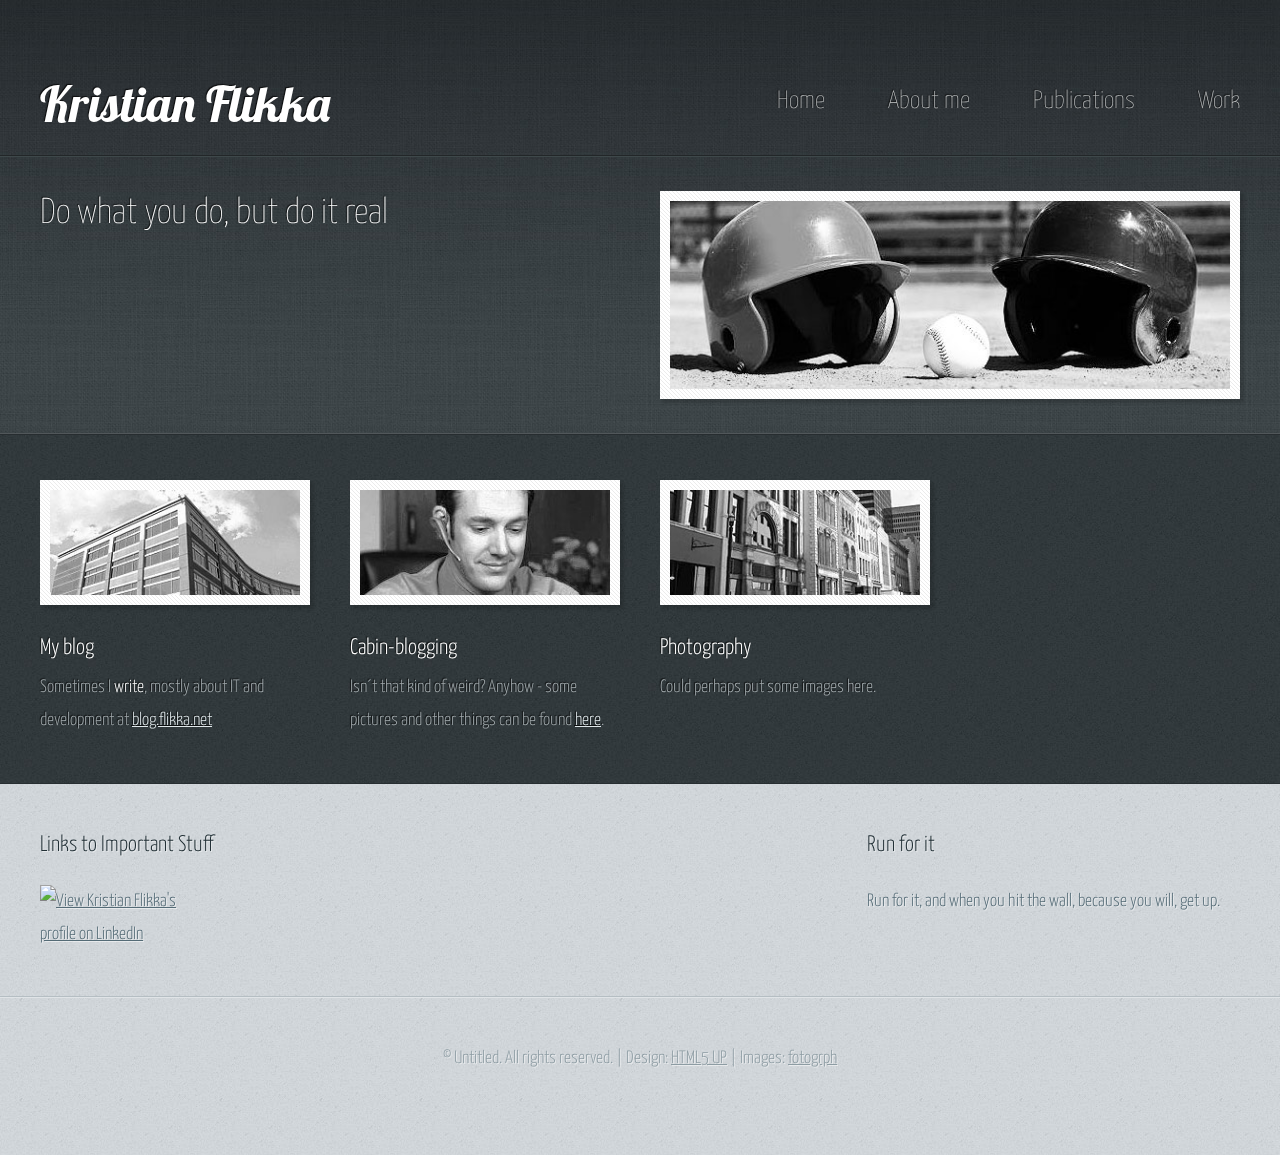
==== index.html @ 6184d1b3 "Initial pages" ====
<!DOCTYPE HTML>
<!--
	Halcyonic 3.1 by HTML5 UP
	html5up.net | @n33co
	Free for personal and commercial use under the CCA 3.0 license (html5up.net/license)
-->
<html>
	<head>
		<title>Kristian Flikka</title>
		<meta http-equiv="content-type" content="text/html; charset=utf-8" />
		<meta name="description" content="" />
		<meta name="keywords" content="" />
		<script src="js/jquery.min.js"></script>
		<script src="js/config.js"></script>
		<script src="js/skel.min.js"></script>
		<script src="js/skel-panels.min.js"></script>
		<noscript>
			<link rel="stylesheet" href="css/skel-noscript.css" />
			<link rel="stylesheet" href="css/style.css" />
			<link rel="stylesheet" href="css/style-desktop.css" />
		</noscript>
		<!--[if lte IE 9]><link rel="stylesheet" href="css/ie9.css" /><![endif]-->
		<!--[if lte IE 8]><script src="js/html5shiv.js"></script><![endif]-->
	</head>
	<body>

		<!-- Header -->
			<div id="header-wrapper">
				<header id="header" class="container">
					<div class="row">
						<div class="12u">
						
							<!-- Logo -->
								<h1><a href="index.html" id="logo">Kristian Flikka</a></h1>
							
							<!-- Nav -->
								<nav id="nav">
									<a href="index.html">Home</a>
									<a href="about_me.html">About me</a>
									<a href="publications.html">Publications</a>
									<a href="work.html">Work</a>
								</nav>
						</div>
					</div>
				</header>
				<div id="banner">
					<div class="container">
						<div class="row">
							<div class="6u">
							
								<!-- Banner Copy -->
									<p>Do what you do, but do it real</p>

							</div>
							<div class="6u">
								
								<!-- Banner Image -->
									<a href="#" class="bordered-feature-image"><img src="images/banner.jpg" alt="" /></a>
							
							</div>
						</div>
					</div>
				</div>
			</div>

		<!-- Features -->
			<div id="features-wrapper">
				<div id="features">
					<div class="container">
						<div class="row">
							<div class="3u">
							
								<!-- Feature #1 -->
									<section>
										<a href="#" class="bordered-feature-image"><img src="images/pic01.jpg" alt="" /></a>
										<h2>My blog</h2>
										<p>
											Sometimes I <strong>write</strong>, mostly about IT and development at
											<a href="http://blog.flikka.net/">blog.flikka.net</a>
										</p>
									</section>

							</div>
							<div class="3u">
								
								<!-- Feature #2 -->
									<section>
										<a href="#" class="bordered-feature-image"><img src="images/pic02.jpg" alt="" /></a>
										<h2>Cabin-blogging</h2>
										<p>
											Isn´t that kind of weird? Anyhow - some pictures and other things can be found
											<a href="http://hytte.flikka.net">here</a>.
										</p>
									</section>

							</div>
							<div class="3u">
								
								<!-- Feature #3 -->
									<section>
										<a href="#" class="bordered-feature-image"><img src="images/pic03.jpg" alt="" /></a>
										<h2>Photography</h2>
										<p>
											Could perhaps put some images here.
										</p>
									</section>

							</div>
						</div>
					</div>
				</div>
			</div>

		
		<!-- Footer -->
			<div id="footer-wrapper">
				<footer id="footer" class="container">
					<div class="row">
						<div class="8u">
						
							<!-- Links -->
								<section>
									<h2>Links to Important Stuff</h2>
									<div>
										<div class="row">
											<div class="3u">
												<ul class="link-list last-child">
													<li><a href="http://no.linkedin.com/pub/kristian-flikka/9/a70/448">
													<img src="https://static.licdn.com/scds/common/u/img/webpromo/btn_profile_bluetxt_80x15.png" width="80" height="15" border="0" alt="View Kristian Flikka's profile on LinkedIn"></a></li>
												</ul>
											</div>
										</div>
									</div>
								</section>

						</div>
						<div class="4u">
							
							<!-- Blurb -->
								<section>
									<h2>Run for it</h2>
									<p>
										Run for it, and when you hit the wall, because you will, get up.
									</p>
								</section>
						
						</div>
					</div>
				</footer>
			</div>

		<!-- Copyright -->
			<div id="copyright">
				&copy; Untitled. All rights reserved. | Design: <a href="http://html5up.net">HTML5 UP</a> | Images: <a href="http://fotogrph.com">fotogrph</a>
			</div>

	</body>
</html>
---- css/skel-noscript.css ----
/* Resets (http://meyerweb.com/eric/tools/css/reset/ | v2.0 | 20110126 | License: none (public domain)) */

	html,body,div,span,applet,object,iframe,h1,h2,h3,h4,h5,h6,p,blockquote,pre,a,abbr,acronym,address,big,cite,code,del,dfn,em,img,ins,kbd,q,s,samp,small,strike,strong,sub,sup,tt,var,b,u,i,center,dl,dt,dd,ol,ul,li,fieldset,form,label,legend,table,caption,tbody,tfoot,thead,tr,th,td,article,aside,canvas,details,embed,figure,figcaption,footer,header,hgroup,menu,nav,output,ruby,section,summary,time,mark,audio,video{margin:0;padding:0;border:0;font-size:100%;font:inherit;vertical-align:baseline;}article,aside,details,figcaption,figure,footer,header,hgroup,menu,nav,section{display:block;}body{line-height:1;}ol,ul{list-style:none;}blockquote,q{quotes:none;}blockquote:before,blockquote:after,q:before,q:after{content:'';content:none;}table{border-collapse:collapse;border-spacing:0;}body{-webkit-text-size-adjust:none}

/* Box Model */

	*, *:before, *:after {
		-moz-box-sizing: border-box;
		-webkit-box-sizing: border-box;
		-o-box-sizing: border-box;
		-ms-box-sizing: border-box;
		box-sizing: border-box;
	}

/* Container */

	body {
		min-width: 1200px;
	}

	.container {
		width: 1200px;
		margin-left: auto;
		margin-right: auto;
	}

	/* Modifiers */
	
		.container.small {
			width: 900px;
		}

		.container.big {
			width: 100%;
			max-width: 1500px;
			min-width: 1200px;
		}

/* Grid */

	/* Cells */

		.\31 2u { width: 100% }
		.\31 1u { width: 91.6666666667% }
		.\31 0u { width: 83.3333333333% }
		.\39 u { width: 75% }
		.\38 u { width: 66.6666666667% }
		.\37 u { width: 58.3333333333% }
		.\36 u { width: 50% }
		.\35 u { width: 41.6666666667% }
		.\34 u { width: 33.3333333333% }
		.\33 u { width: 25% }
		.\32 u { width: 16.6666666667% }
		.\31 u { width: 8.3333333333% }
		.\-11u { margin-left: 91.6666666667% }
		.\-10u { margin-left: 83.3333333333% }
		.\-9u { margin-left: 75% }
		.\-8u { margin-left: 66.6666666667% }
		.\-7u { margin-left: 58.3333333333% }
		.\-6u { margin-left: 50% }
		.\-5u { margin-left: 41.6666666667% }
		.\-4u { margin-left: 33.3333333333% }
		.\-3u { margin-left: 25% }
		.\-2u { margin-left: 16.6666666667% }
		.\-1u { margin-left: 8.3333333333% }

		.row > * {
			padding: 40px 0 0 40px;
			float: left;
			-moz-box-sizing: border-box;
			-webkit-box-sizing: border-box;
			-o-box-sizing: border-box;
			-ms-box-sizing: border-box;
			box-sizing: border-box;
		}

		.row + .row > * {
			padding-top: 40px;
		}

		.row {
			margin-left: -40px;
		}

	/* Rows */

		.row:after {
			content: '';
			display: block;
			clear: both;
			height: 0;
		}

		.row:first-child > * {
			padding-top: 0;
		}

		.row > * {
			padding-top: 0;
		}

		/* Modifiers */

			/* Flush */

				.row.flush {
					margin-left: 0;
				}

				.row.flush > * {
					padding: 0 !important;
				}

			/* Quarter */

				.row.quarter > * {
					padding: 10px 0 0 10px;
				}

				.row.quarter + .row.quarter > * {
					padding-top: 10px;
				}

				.row.quarter {
					margin-left: -10px;
				}

			/* Half */

				.row.half > * {
					padding: 20px 0 0 20px;
				}

				.row.half + .row.half > * {
					padding-top: 20px;
				}

				.row.half {
					margin-left: -20px;
				}

			/* One and (a) Half */

				.row.oneandhalf > * {
					padding: 60px 0 0 60px;
				}

				.row.oneandhalf + .row.oneandhalf > * {
					padding-top: 60px;
				}

				.row.oneandhalf {
					margin-left: -60px;
				}

			/* Double */

				.row.double > * {
					padding: 80px 0 0 80px;
				}

				.row.double + .row.double > * {
					padding-top: 80px;
				}

				.row.double {
					margin-left: -80px;
				}
---- css/style.css ----
@import url(http://fonts.googleapis.com/css?family=Yanone+Kaffeesatz:400,300,200);
@import url(http://fonts.googleapis.com/css?family=Lobster);

/*
	Halcyonic 3.1 by HTML5 UP
	html5up.net | @n33co
	Free for personal and commercial use under the CCA 3.0 license (html5up.net/license)
*/

/*********************************************************************************/
/* Global                                                                        */
/*********************************************************************************/

/* Basic */

	body
	{
		background: #D4D9DD url('images/bg03.jpg');
	}

	body, input, textarea, select
	{
		color: #474f51;
		font-size: 13.5pt;
		font-family: 'Yanone Kaffeesatz';
		line-height: 1.85em;
		font-weight: 300;
	}

	ul, ol, p, dl
	{
		margin: 0 0 2em 0;
	}

	a
	{
		text-decoration: underline;
	}
	
	a:hover
	{
		text-decoration: none;
	}

	section > :last-child, .last-child
	{
		margin-bottom: 0 !important;
	}

/* Multi-use */

	.link-list
	{
	}
	
		.link-list li
		{
			padding: 0.2em 0 0.2em 0;
		}
		
		.link-list li:first-child
		{
			padding-top: 0 !important;
			border-top: 0 !important;
		}
		
		.link-list li:last-child
		{
			padding-bottom: 0 !important;
			border-bottom: 0 !important;
		}

		#content .link-list li
		{
			border-bottom: solid 1px #e2e6e8;
		}

		#footer .link-list li
		{
			border-top: solid 1px #e0e4e6;
			border-bottom: solid 1px #b5bec3;
		}

	.quote-list
	{
	}
	
		.quote-list li
		{
			padding: 1em 0 1em 0;
			overflow: hidden;
		}
		
		.quote-list li:first-child
		{
			padding-top: 0 !important;
			border-top: 0 !important;
		}

		.quote-list li:last-child
		{
			padding-bottom: 0 !important;
			border-bottom: 0 !important;
		}

			.quote-list li img
			{
				float: left;
			}

			.quote-list li p
			{
				margin: 0 0 0 90px;
				font-size: 1.2em;
				font-style: italic;
			}
			
			.quote-list li span
			{
				display: block;
				margin-left: 90px;
				font-size: 0.9em;
				font-weight: 400;
			}

		#content .quote-list li
		{
			border-bottom: solid 1px #e2e6e8;
		}

		#footer .quote-list li
		{
			border-top: solid 1px #e0e4e6;
			border-bottom: solid 1px #b5bec3;
		}
	
	.check-list
	{
	}

		.check-list li
		{
			padding: 0.7em 0 0.7em 45px;
			font-size: 1.2em;
			background: url('images/icon-checkmark.png') 0px 1.05em no-repeat;
		}
		
		.check-list li:first-child
		{
			padding-top: 0 !important;
			border-top: 0 !important;
			background-position: 0 0.3em;
		}

		.check-list li:last-child
		{
			padding-bottom: 0 !important;
			border-bottom: 0 !important;
		}

		#content .check-list li
		{
			border-bottom: solid 1px #e2e6e8;
		}

		#footer .check-list li
		{
			border-top: solid 1px #e0e4e6;
			border-bottom: solid 1px #b5bec3;
		}
		
	.feature-image
	{
		display: block;
		margin: 0 0 2em 0;
		outline: 0;
	}
	
		.feature-image img
		{
			display: block;
			width: 100%;
		}

	.bordered-feature-image
	{
		display: block;
		background: #fff url('images/bg04.png');
		padding: 10px;
		box-shadow: 3px 3px 3px 1px rgba(0,0,0,0.15);
		margin: 0 0 1.5em 0;
		outline: 0;
	}
	
		.bordered-feature-image img
		{
			display: block;
			width: 100%;
		}
	
	.button-big
	{
		display: inline-block;
		background: #ed391b;
		color: #fff;
		text-decoration: none;
		font-size: 1.75em;
		font-weight: 300;
		padding: 15px 45px 15px 45px;
		outline: 0;
		border-radius: 10px;
		box-shadow: inset 0px 0px 0px 1px rgba(0,0,0,0.75), inset 0px 2px 0px 0px rgba(255,192,192,0.5), inset 0px 0px 0px 2px rgba(255,96,96,0.85), 3px 3px 3px 1px rgba(0,0,0,0.15);
		background-image: -moz-linear-gradient(top, #ed391b, #ce1a00);
		background-image: -webkit-linear-gradient(top, #ed391b, #ce1a00);
		background-image: -webkit-gradient(linear, 0% 0%, 0% 100%, from(#ed391b), to(#ce1a00));
		background-image: -ms-linear-gradient(top, #ed391b, #ce1a00);
		background-image: -o-linear-gradient(top, #ed391b, #ce1a00);
		background-image: linear-gradient(top, #ed391b, #ce1a00);
		text-shadow: -1px -1px 1px rgba(0,0,0,0.5);
	}

	.button-big:hover
	{
		background: #fd492b;
		box-shadow: inset 0px 0px 0px 1px rgba(0,0,0,0.75), inset 0px 2px 0px 0px rgba(255,192,192,0.5), inset 0px 0px 0px 2px rgba(255,96,96,0.85), 3px 3px 3px 1px rgba(0,0,0,0.15);
		background-image: -moz-linear-gradient(top, #fd492b, #de2a10);
		background-image: -webkit-linear-gradient(top, #fd492b, #de2a10);
		background-image: -webkit-gradient(linear, 0% 0%, 0% 100%, from(#fd492b), to(#de2a10));
		background-image: -ms-linear-gradient(top, #fd492b, #de2a10);
		background-image: -o-linear-gradient(top, #fd492b, #de2a10);
		background-image: linear-gradient(top, #fd492b, #de2a10);
	}

	.button-big:active
	{
		background: #ce1a00;
		box-shadow: inset 0px 0px 0px 1px rgba(0,0,0,0.75), inset 0px 2px 0px 0px rgba(255,192,192,0.5), inset 0px 0px 0px 2px rgba(255,96,96,0.85), 3px 3px 3px 1px rgba(0,0,0,0.15);
		background-image: -moz-linear-gradient(top, #ce1a00, #ed391b);
		background-image: -webkit-linear-gradient(top, #ce1a00, #ed391b);
		background-image: -webkit-gradient(linear, 0% 0%, 0% 100%, from(#ce1a00), to(#ed391b));
		background-image: -ms-linear-gradient(top, #ce1a00, #ed391b);
		background-image: -o-linear-gradient(top, #ce1a00, #ed391b);
		background-image: linear-gradient(top, #ce1a00, #ed391b);
	}
---- css/style-desktop.css ----
/*
	Halcyonic 3.1 by HTML5 UP
	html5up.net | @n33co
	Free for personal and commercial use under the CCA 3.0 license (html5up.net/license)
*/

/*********************************************************************************/
/* Desktop (>= 480px)                                                            */
/*********************************************************************************/

/* Basic */

	body
	{
		min-width: 1200px;
	}

	section:last-child
	{
		margin-bottom: 0 !important;
	}

/* Wrappers */

	#header-wrapper
	{
		background: #3B4346 url('images/bg01.jpg');
		border-bottom: solid 1px #272d30;
		box-shadow: inset 0px -1px 0px 0px #51575a;
		text-shadow: -1px -1px 1px rgba(0,0,0,0.75);
	}

	.subpage #header-wrapper
	{
		height: 155px;
	}
	
	#features-wrapper
	{
		background: #353D40 url('images/bg02.jpg');
		border-bottom: solid 1px #272e31;
		padding: 45px 0 45px 0;
		text-shadow: -1px -1px 1px rgba(0,0,0,0.75);
	}
	
	#content-wrapper
	{
		background: #f7f7f7 url('images/bg04.png');
		border-top: solid 1px #fff;
		padding: 45px 0 45px 0;
	}
	
	#footer-wrapper
	{
		padding: 45px 0 45px 0;
		text-shadow: 1px 1px 1px rgba(255,255,255,1);
	}

/* Header */

	#header
	{
		min-height: 155px;
		position: relative;
	}

		#header h1
		{
			position: absolute;
			left: 0;
			bottom: 35px;
			font-family: 'Lobster', sans-serif;
			font-size: 2.75em;
		}
	
			#header h1 a
			{
				color: #fff;
				text-decoration: none;
			}

		#header nav
		{
			position: absolute;
			right: 0;
			bottom: 35px;
			font-weight: 200;
		}
	
			#header nav a
			{
				color: #c6c8c8;
				text-decoration: none;
				font-size: 1.4em;
				margin-left: 60px;
				outline: 0;
			}

			#header nav a:hover
			{
				color: #f6f8f8;
			}

/* Banner */
	
	#banner
	{
		border-top: solid 1px #222628;
		box-shadow: inset 0px 1px 0px 0px #3e484a;
		padding: 35px 0 35px 0;
		color: #fff;
	}

		#banner .bordered-feature-image
		{
			margin-bottom: 0;
		}

		#banner p
		{	
			font-size: 2em;
			font-weight: 200;
			line-height: 1.25em;
			padding-right: 1em;
			margin: 0 0 1em 0;
		}

/* Features */

	#features
	{
		color: #a0a8ab;
	}
	
		#features h2
		{
			font-size: 1.25em;
			color: #fff;
			margin: 0 0 0.25em 0;
		}

		#features a
		{
			color: #e0e8eb;
		}
		
		#features strong
		{
			color: #fff;
		}

/* Content */

	#content
	{
	}
	
		#content section
		{
			background: #fff;
			padding: 40px 30px 45px 30px;
			box-shadow: 2px 2px 2px 1px rgba(128,128,128,0.1);
			margin: 0 0 10% 0;
		}

		#content h2
		{
			font-size: 1.8em;
			color: #373f42;
			margin: 0 0 0.25em 0;
		}
		
		#content h3
		{
			color: #96a9b5;
			font-size: 1.25em;
		}
		
		#content a
		{
			color: #ED391B;
		}
		
		#content header
		{
			margin: 0 0 2em 0;
		}

/* Footer */

	#footer
	{
		color: #546b76;
		text-shadow: 1px 1px 0px rgba(255,255,255,0.5);
	}
	
		#footer h2
		{
			font-size: 1.25em;
			color: #212f35;
			margin: 0 0 1em 0;
		}
		
		#footer a
		{
			color: #546b76;
		}

/* Copyright */

	#copyright
	{
		border-top: solid 1px #b5bec3;
		box-shadow: inset 0px 1px 0px 0px #e0e4e7;
		text-align: center;
		padding: 45px 0 80px 0;
		color: #8d9ca3;
		text-shadow: 1px 1px 0px rgba(255,255,255,0.5);
	}
	
		#copyright a
		{
			color: #8d9ca3;
		}
---- css/ie9.css ----
/*
	Halcyonic 3.1 by HTML5 UP
	html5up.net | @n33co
	Free for personal and commercial use under the CCA 3.0 license (html5up.net/license)
*/

.button-big {
	background-image: url('images/button-big.svg');
}

.button-big:hover {
	background-image: url('images/button-big-hover.svg');
}

.button-big:active {
	background-image: url('images/button-big-active.svg');
}
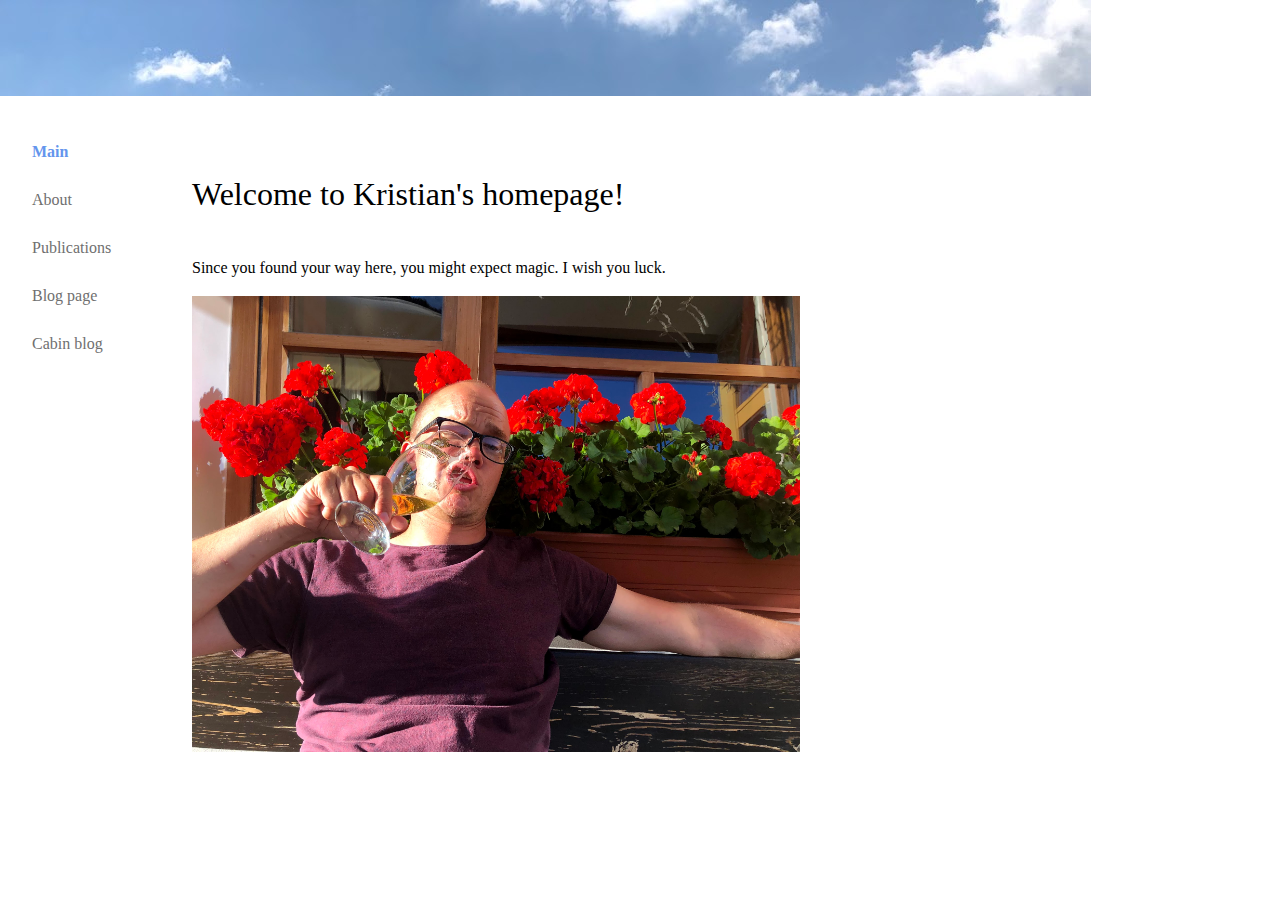
==== commit 71067729: "Finishing touches, so beautiful" ====
--- a/index.html
+++ b/index.html
@@ -1,158 +1,52 @@
-<!DOCTYPE HTML>
-<!--
-	Halcyonic 3.1 by HTML5 UP
-	html5up.net | @n33co
-	Free for personal and commercial use under the CCA 3.0 license (html5up.net/license)
--->
-<html>
-	<head>
-		<title>Kristian Flikka</title>
-		<meta http-equiv="content-type" content="text/html; charset=utf-8" />
-		<meta name="description" content="" />
-		<meta name="keywords" content="" />
-		<script src="js/jquery.min.js"></script>
-		<script src="js/config.js"></script>
-		<script src="js/skel.min.js"></script>
-		<script src="js/skel-panels.min.js"></script>
-		<noscript>
-			<link rel="stylesheet" href="css/skel-noscript.css" />
-			<link rel="stylesheet" href="css/style.css" />
-			<link rel="stylesheet" href="css/style-desktop.css" />
-		</noscript>
-		<!--[if lte IE 9]><link rel="stylesheet" href="css/ie9.css" /><![endif]-->
-		<!--[if lte IE 8]><script src="js/html5shiv.js"></script><![endif]-->
-	</head>
-	<body>
-
-		<!-- Header -->
-			<div id="header-wrapper">
-				<header id="header" class="container">
-					<div class="row">
-						<div class="12u">
-						
-							<!-- Logo -->
-								<h1><a href="index.html" id="logo">Kristian Flikka</a></h1>
-							
-							<!-- Nav -->
-								<nav id="nav">
-									<a href="index.html">Home</a>
-									<a href="about_me.html">About me</a>
-									<a href="publications.html">Publications</a>
-									<a href="work.html">Work</a>
-								</nav>
-						</div>
-					</div>
-				</header>
-				<div id="banner">
-					<div class="container">
-						<div class="row">
-							<div class="6u">
-							
-								<!-- Banner Copy -->
-									<p>Do what you do, but do it real</p>
-
-							</div>
-							<div class="6u">
-								
-								<!-- Banner Image -->
-									<a href="#" class="bordered-feature-image"><img src="images/banner.jpg" alt="" /></a>
-							
-							</div>
-						</div>
-					</div>
-				</div>
-			</div>
-
-		<!-- Features -->
-			<div id="features-wrapper">
-				<div id="features">
-					<div class="container">
-						<div class="row">
-							<div class="3u">
-							
-								<!-- Feature #1 -->
-									<section>
-										<a href="#" class="bordered-feature-image"><img src="images/pic01.jpg" alt="" /></a>
-										<h2>My blog</h2>
-										<p>
-											Sometimes I <strong>write</strong>, mostly about IT and development at
-											<a href="http://blog.flikka.net/">blog.flikka.net</a>
-										</p>
-									</section>
-
-							</div>
-							<div class="3u">
-								
-								<!-- Feature #2 -->
-									<section>
-										<a href="#" class="bordered-feature-image"><img src="images/pic02.jpg" alt="" /></a>
-										<h2>Cabin-blogging</h2>
-										<p>
-											Isn´t that kind of weird? Anyhow - some pictures and other things can be found
-											<a href="http://hytte.flikka.net">here</a>.
-										</p>
-									</section>
-
-							</div>
-							<div class="3u">
-								
-								<!-- Feature #3 -->
-									<section>
-										<a href="#" class="bordered-feature-image"><img src="images/pic03.jpg" alt="" /></a>
-										<h2>Photography</h2>
-										<p>
-											Could perhaps put some images here.
-										</p>
-									</section>
-
-							</div>
-						</div>
-					</div>
-				</div>
-			</div>
-
-		
-		<!-- Footer -->
-			<div id="footer-wrapper">
-				<footer id="footer" class="container">
-					<div class="row">
-						<div class="8u">
-						
-							<!-- Links -->
-								<section>
-									<h2>Links to Important Stuff</h2>
-									<div>
-										<div class="row">
-											<div class="3u">
-												<ul class="link-list last-child">
-													<li><a href="http://no.linkedin.com/pub/kristian-flikka/9/a70/448">
-													<img src="https://static.licdn.com/scds/common/u/img/webpromo/btn_profile_bluetxt_80x15.png" width="80" height="15" border="0" alt="View Kristian Flikka's profile on LinkedIn"></a></li>
-												</ul>
-											</div>
-										</div>
-									</div>
-								</section>
-
-						</div>
-						<div class="4u">
-							
-							<!-- Blurb -->
-								<section>
-									<h2>Run for it</h2>
-									<p>
-										Run for it, and when you hit the wall, because you will, get up.
-									</p>
-								</section>
-						
-						</div>
-					</div>
-				</footer>
-			</div>
-
-		<!-- Copyright -->
-			<div id="copyright">
-				&copy; Untitled. All rights reserved. | Design: <a href="http://html5up.net">HTML5 UP</a> | Images: <a href="http://fotogrph.com">fotogrph</a>
-			</div>
-
-	</body>
+<!DOCTYPE html>
+<html lang="en">
+
+<head>
+  <meta charset="UTF-8" />
+  <title>Kristian Flikka's homepage</title>
+  <link rel="stylesheet" href="./styles/reset.css" />
+  <link rel="stylesheet" href="./styles/style.css" />
+  <link rel="stylesheet" href="./styles/tokens.css" />
+</head>
+
+<body>
+  <div id="page">
+    <header class="header">
+      <img class="logo" alt="Flikka logo" src="./assets/altabadia.jpg" />
+    </header>
+    <nav class="sidebar">
+      <ul>
+        <li>
+          <a href="index.html" class="current">Main</a>
+        </li>
+        <li>
+          <a href="about.html">About</a>
+        </li>
+        <li>
+          <a href="publications.html">Publications</a>
+        </li>
+        <li>
+          <a href="http://blog.flikka.net">Blog page</a>
+        </li>
+        <li>
+          <a href="http://hytte.flikka.net">Cabin blog</a>
+        </li>
+      </ul>
+    </nav>
+    <main class="main">
+      <div class="main-header">
+        <h1>
+          Welcome to Kristian's homepage!
+        </h1>
+      </div>
+      <div class="main-content">
+        <p>
+          Since you found your way here, you might expect magic. I wish you luck.
+        </p>
+        <img src="./assets/flowers.jpg" alt="Kristian and flowers" />
+      </div>
+    </main>
+  </div>
+</body>
+
 </html>--- a/styles/style.css
+++ b/styles/style.css
@@ -0,0 +1,78 @@
+#page {
+  height: 100vh;
+  display: grid;
+  grid-template-areas:
+    "header header"
+    "sidebar main";
+  grid-template-rows: 6rem 1fr;
+  grid-template-columns: 10rem 1fr;
+}
+
+.header {
+  background: var(--white);
+  grid-area: header;
+  display: grid;
+  align-items: center;
+}
+
+.sidebar {
+  padding-top: 2rem;
+  background: var(--white);
+  grid-area: sidebar;
+  border-right: 1px solid var(--default-border-color)
+}
+
+.sidebar li {
+  height: 3rem;
+}
+
+.sidebar a {
+  color: var(--sidebar-link);
+  line-height: 3rem;
+  display: block;
+  text-decoration: none;
+  padding-left: 2rem;
+  padding-right: 2rem;
+}
+
+.sidebar a:hover {
+  background-color: var(--sidebar-link-hover);
+}
+
+.sidebar .current {
+  color: var(--blue);
+  font-weight:bold;
+}
+
+.main {
+  background: var(--white);
+  grid-area: main;
+  overflow-y: auto;
+}
+
+.main-header {
+  background: var(--white);
+  height: 8rem;
+  padding-left: 2rem;
+  padding-top: 5rem;
+}
+
+.main-header h1 {
+  font-size: var(--header-xxlarge);
+}
+
+.main-content {
+  margin-left: 2rem;
+  margin-top: 2rem;
+  max-width: 38em;
+
+}
+
+.main-content p {
+  margin-bottom: 1em;
+  line-height: 1.5em;
+}
+
+.logo {
+  display:block;
+}--- a/styles/tokens.css
+++ b/styles/tokens.css
@@ -0,0 +1,15 @@
+:root {
+  /* colours */
+  --white: #fff;
+  --blue: cornflowerblue;
+
+
+  --sidebar-link: #6f6f6f;;
+  --sidebar-link-hover:#deedee;
+  --header-xxlarge: 2rem; /* 32px */
+  --header-xlarge: 1.75rem; /* 28px */
+  --header-large: 1.5rem; /* 24px */
+  --header-medium: 1.25rem; /* 20px */
+  --header-small: 1.125rem; /* 18px */
+  --header-xsmall: 1rem; /* 16px */
+}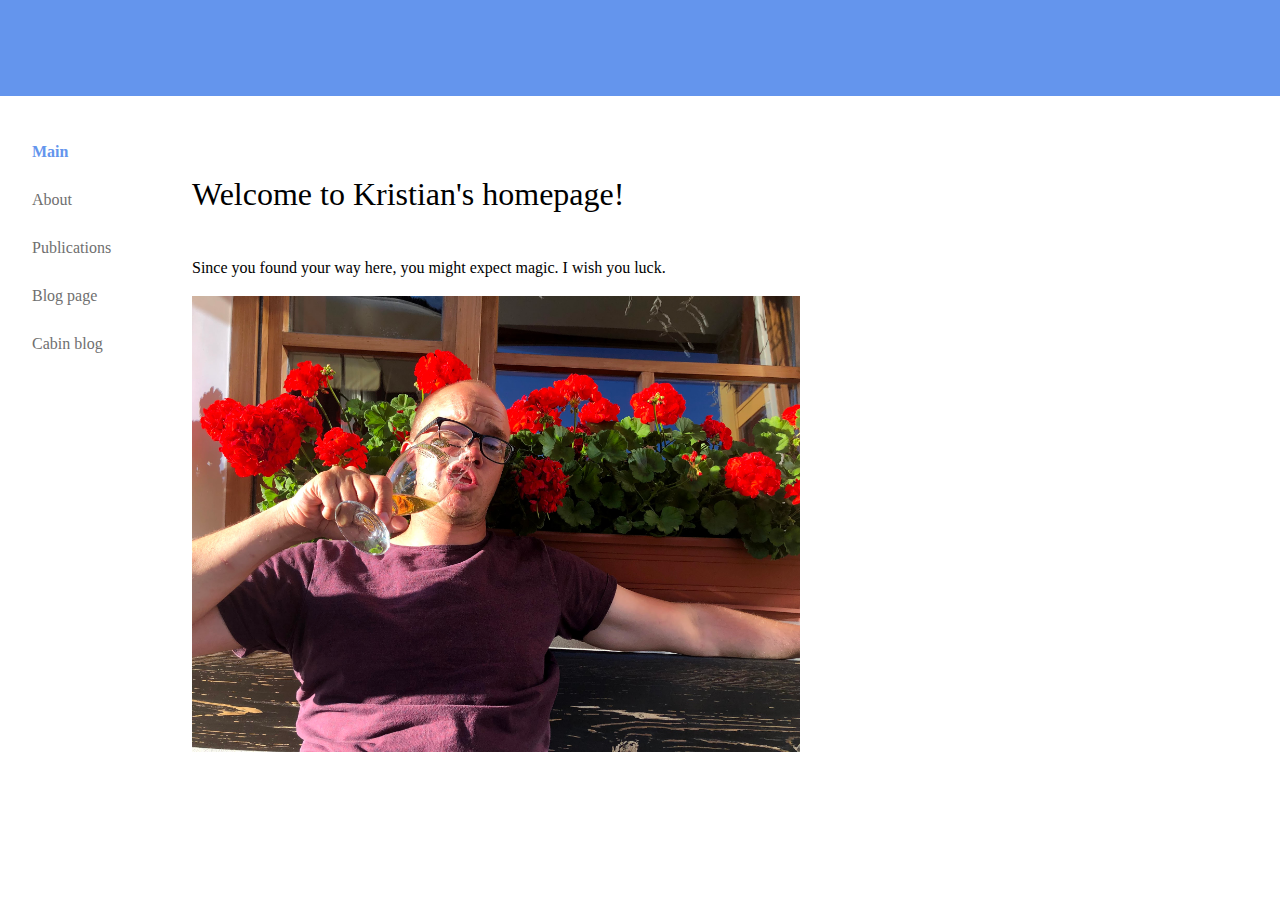
==== commit 91b05159: "Make header just blue" ====
--- a/index.html
+++ b/index.html
@@ -12,7 +12,6 @@
 <body>
   <div id="page">
     <header class="header">
-      <img class="logo" alt="Flikka logo" src="./assets/altabadia.jpg" />
     </header>
     <nav class="sidebar">
       <ul>
--- a/styles/style.css
+++ b/styles/style.css
@@ -9,7 +9,7 @@
 }
 
 .header {
-  background: var(--white);
+  background: var(--blue);
   grid-area: header;
   display: grid;
   align-items: center;
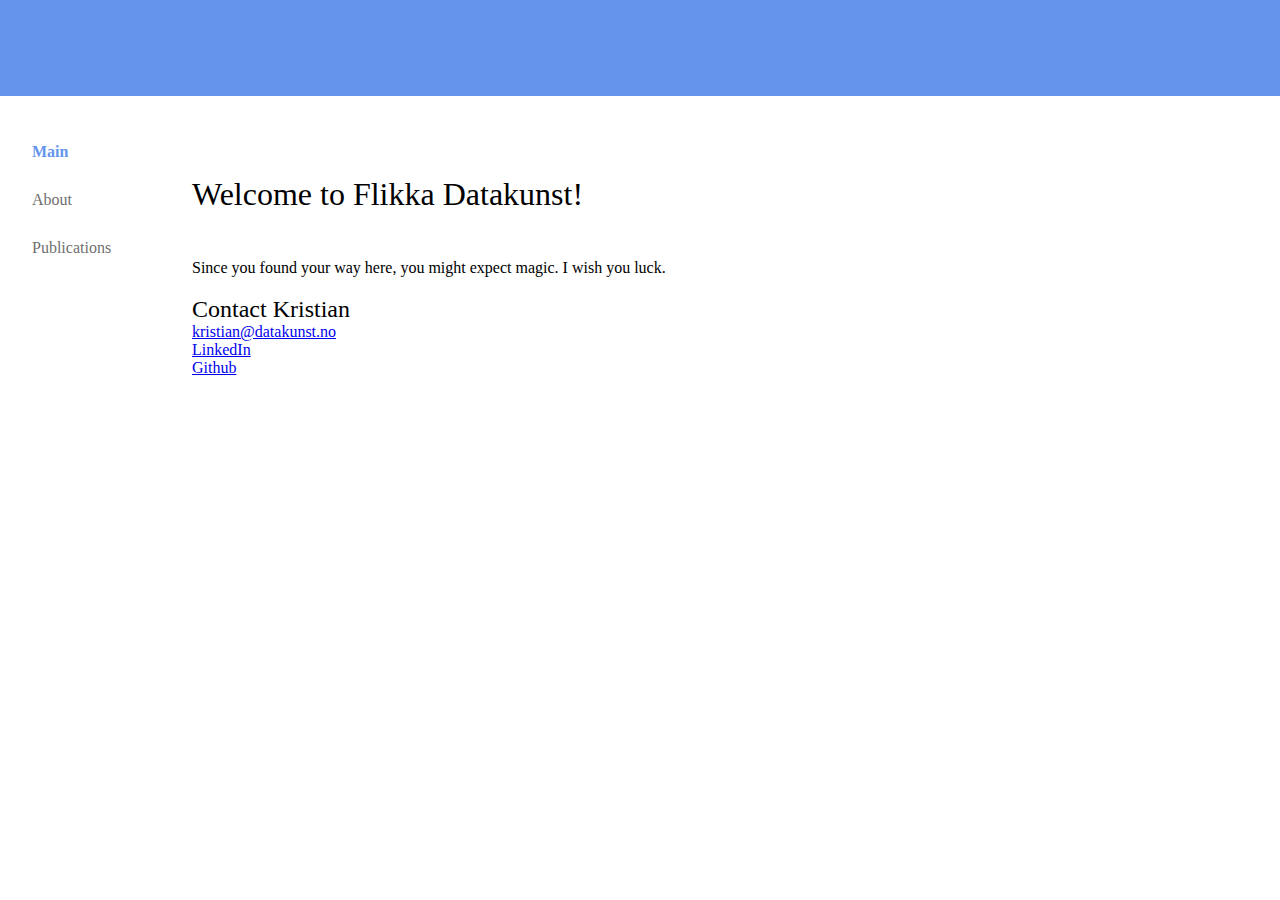
==== commit 5f0118da: "Make Datakunst" ====
--- a/index.html
+++ b/index.html
@@ -3,7 +3,7 @@
 
 <head>
   <meta charset="UTF-8" />
-  <title>Kristian Flikka's homepage</title>
+  <title>Flikka Datakunst</title>
   <link rel="stylesheet" href="./styles/reset.css" />
   <link rel="stylesheet" href="./styles/style.css" />
   <link rel="stylesheet" href="./styles/tokens.css" />
@@ -24,25 +24,31 @@
         <li>
           <a href="publications.html">Publications</a>
         </li>
-        <li>
-          <a href="http://blog.flikka.net">Blog page</a>
-        </li>
-        <li>
-          <a href="http://hytte.flikka.net">Cabin blog</a>
-        </li>
       </ul>
     </nav>
     <main class="main">
       <div class="main-header">
         <h1>
-          Welcome to Kristian's homepage!
+          Welcome to Flikka Datakunst!
         </h1>
       </div>
       <div class="main-content">
         <p>
           Since you found your way here, you might expect magic. I wish you luck.
         </p>
-        <img src="./assets/flowers.jpg" alt="Kristian and flowers" />
+        <p>
+          <h2>Contact Kristian</h2>
+          <a href="mailto:kristian@datakunst.no">kristian@datakunst.no</a>
+
+          <ul>
+            <li>
+              <a href="https://no.linkedin.com/pub/kristian-flikka/9/a70/448">LinkedIn</a>
+            </li>
+            <li>
+              <a href="https://github.com/flikka">Github</a>
+            </li>
+          </ul>
+        </p>
       </div>
     </main>
   </div>
